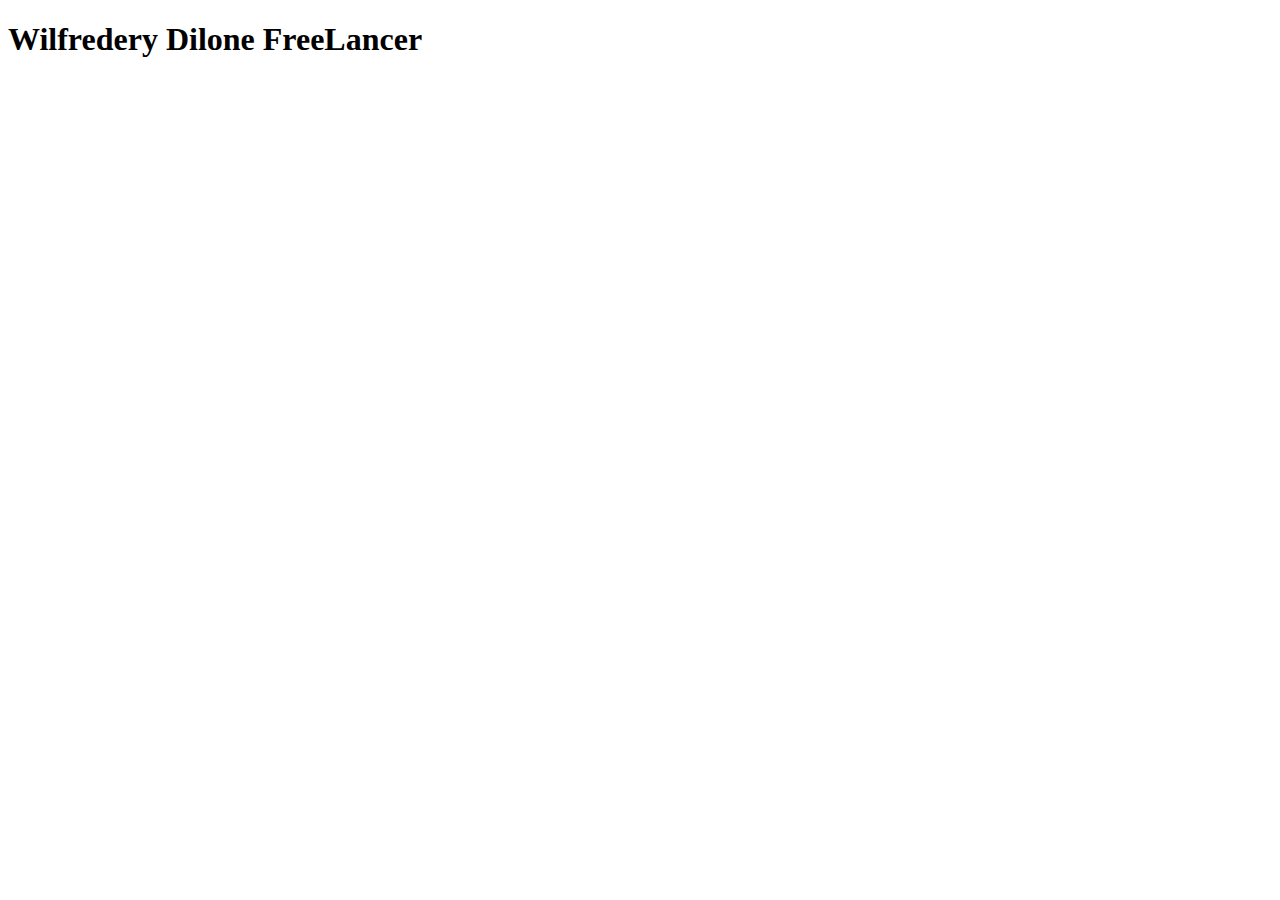
==== index.html @ 938d6bca "Se agregaron los archivos necesarios del freelancerinicio al repositorio" ====
<!DOCTYPE html>
<html lang="en">
<head>
    <meta charset="UTF-8">
    <meta name="viewport" content="width=device-width, initial-scale=1.0">
    <title>Diseñador FreeLancer</title>
</head>
<body>
    <h1>Wilfredery Dilone <span>FreeLancer</span></h1>
</body>
</html>
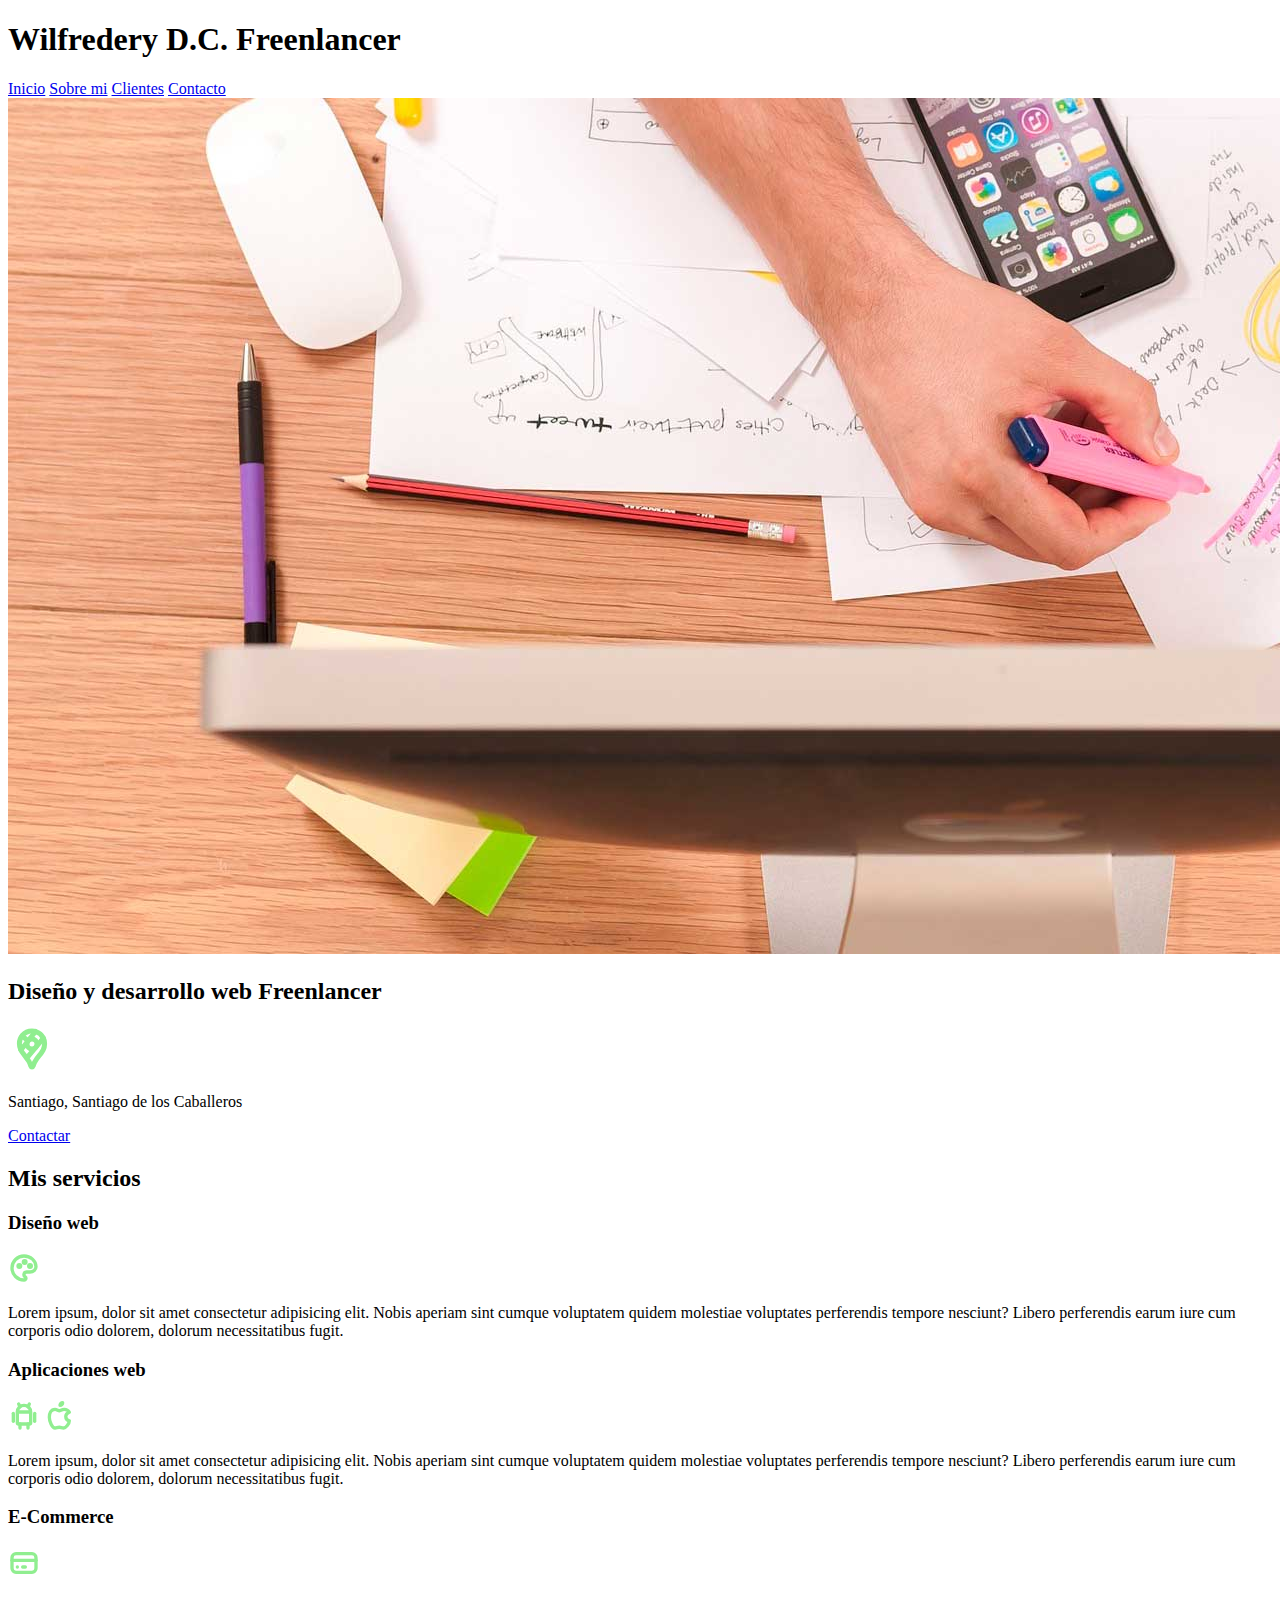
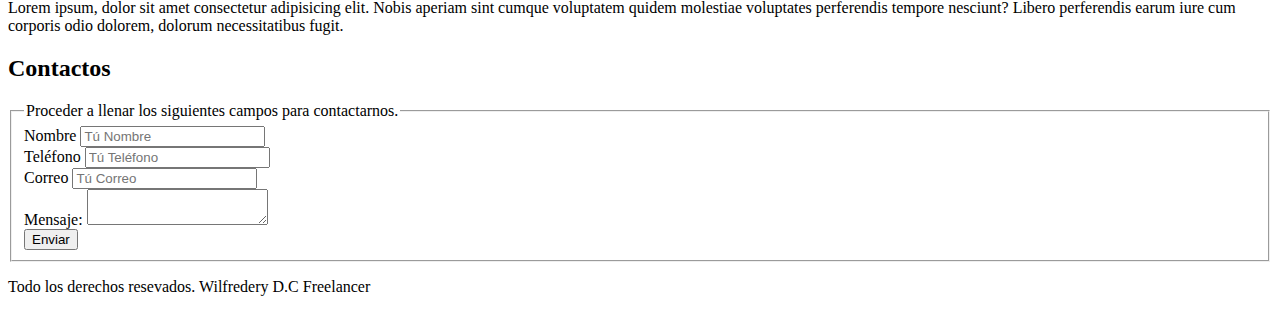
==== commit 7db2fbe2: "adding images, code HTML. The FrontEnd of the page is done." ====
--- a/index.html
+++ b/index.html
@@ -3,9 +3,101 @@
 <head>
     <meta charset="UTF-8">
     <meta name="viewport" content="width=device-width, initial-scale=1.0">
-    <title>Diseñador FreeLancer</title>
+    <title>Freelancer</title>
 </head>
 <body>
-    <h1>Wilfredery Dilone <span>FreeLancer</span></h1>
+    <header>
+        <h1>Wilfredery D.C. Freenlancer</h1>
+    </header>
+
+    <nav>
+        <a href="Nosotros.html">Inicio</a>
+        <a href="#">Sobre mi</a>
+        <a href="#">Clientes</a>
+        <a href="#">Contacto</a>
+    </nav>
+    
+    <img src="img/hero.jpg" alt="">
+    <section>
+        <h2>Diseño y desarrollo web Freenlancer</h2>
+        
+        <img src="img/brand-google-maps.svg" alt="">        
+        <p>Santiago, Santiago de los Caballeros</p>
+        <a href="#">Contactar</a>
+    </section>
+    
+
+    <main>
+        <h2>Mis servicios</h2>
+
+        <section>
+            <h3>Diseño web</h3>
+            <img src="img/palette.svg" alt="">
+            <p>Lorem ipsum, dolor sit amet consectetur adipisicing elit. Nobis aperiam sint cumque voluptatem 
+                quidem molestiae voluptates perferendis tempore nesciunt? Libero perferendis earum iure cum 
+                corporis odio dolorem, dolorum necessitatibus fugit.
+            </p>
+        </section>
+
+        <section>
+            <h3>Aplicaciones web</h3>
+            <img src="img/brand-android.svg" alt="">
+            <img src="img/brand-apple.svg" alt="">
+            <p>Lorem ipsum, dolor sit amet consectetur adipisicing elit. Nobis aperiam sint cumque voluptatem 
+                quidem molestiae voluptates perferendis tempore nesciunt? Libero perferendis earum iure cum 
+                corporis odio dolorem, dolorum necessitatibus fugit.
+            </p>
+        </section>
+
+        <section>
+            <h3>E-Commerce</h3>
+            <img src="img/credit-card.svg" alt="">
+            <p>Lorem ipsum, dolor sit amet consectetur adipisicing elit. Nobis aperiam sint cumque voluptatem 
+                quidem molestiae voluptates perferendis tempore nesciunt? Libero perferendis earum iure cum 
+                corporis odio dolorem, dolorum necessitatibus fugit.
+            </p>
+        </section>
+
+        <section>
+            <h2>Contactos</h2>
+
+            <form action="">
+                <fieldset>
+                    <legend>Proceder a llenar los siguientes campos para contactarnos.</legend>
+                    <div>
+                        <label for="">Nombre</label>
+                        <input type="text" placeholder="Tú Nombre">
+                    </div>
+
+                    <div>
+                        <label for="">Teléfono</label>
+                        <input type="tell" placeholder="Tú Teléfono">
+                    </div>
+
+                    <div>
+                        <label for="">Correo</label>
+                        <input type="email" placeholder="Tú Correo">
+                    </div>
+
+                    <div>
+                        <label for="">Mensaje: </label><textarea name="" id=""></textarea>
+                    </div>
+
+                    <div>
+                        <input type="submit" value="Enviar">
+                    </div>
+                    
+                </fieldset>
+            </form>
+        </section>
+        
+    </main>
+
+    <footer>
+        <p>Todo los derechos resevados. Wilfredery D.C Freelancer</p>
+
+    </footer>
+
+
 </body>
 </html>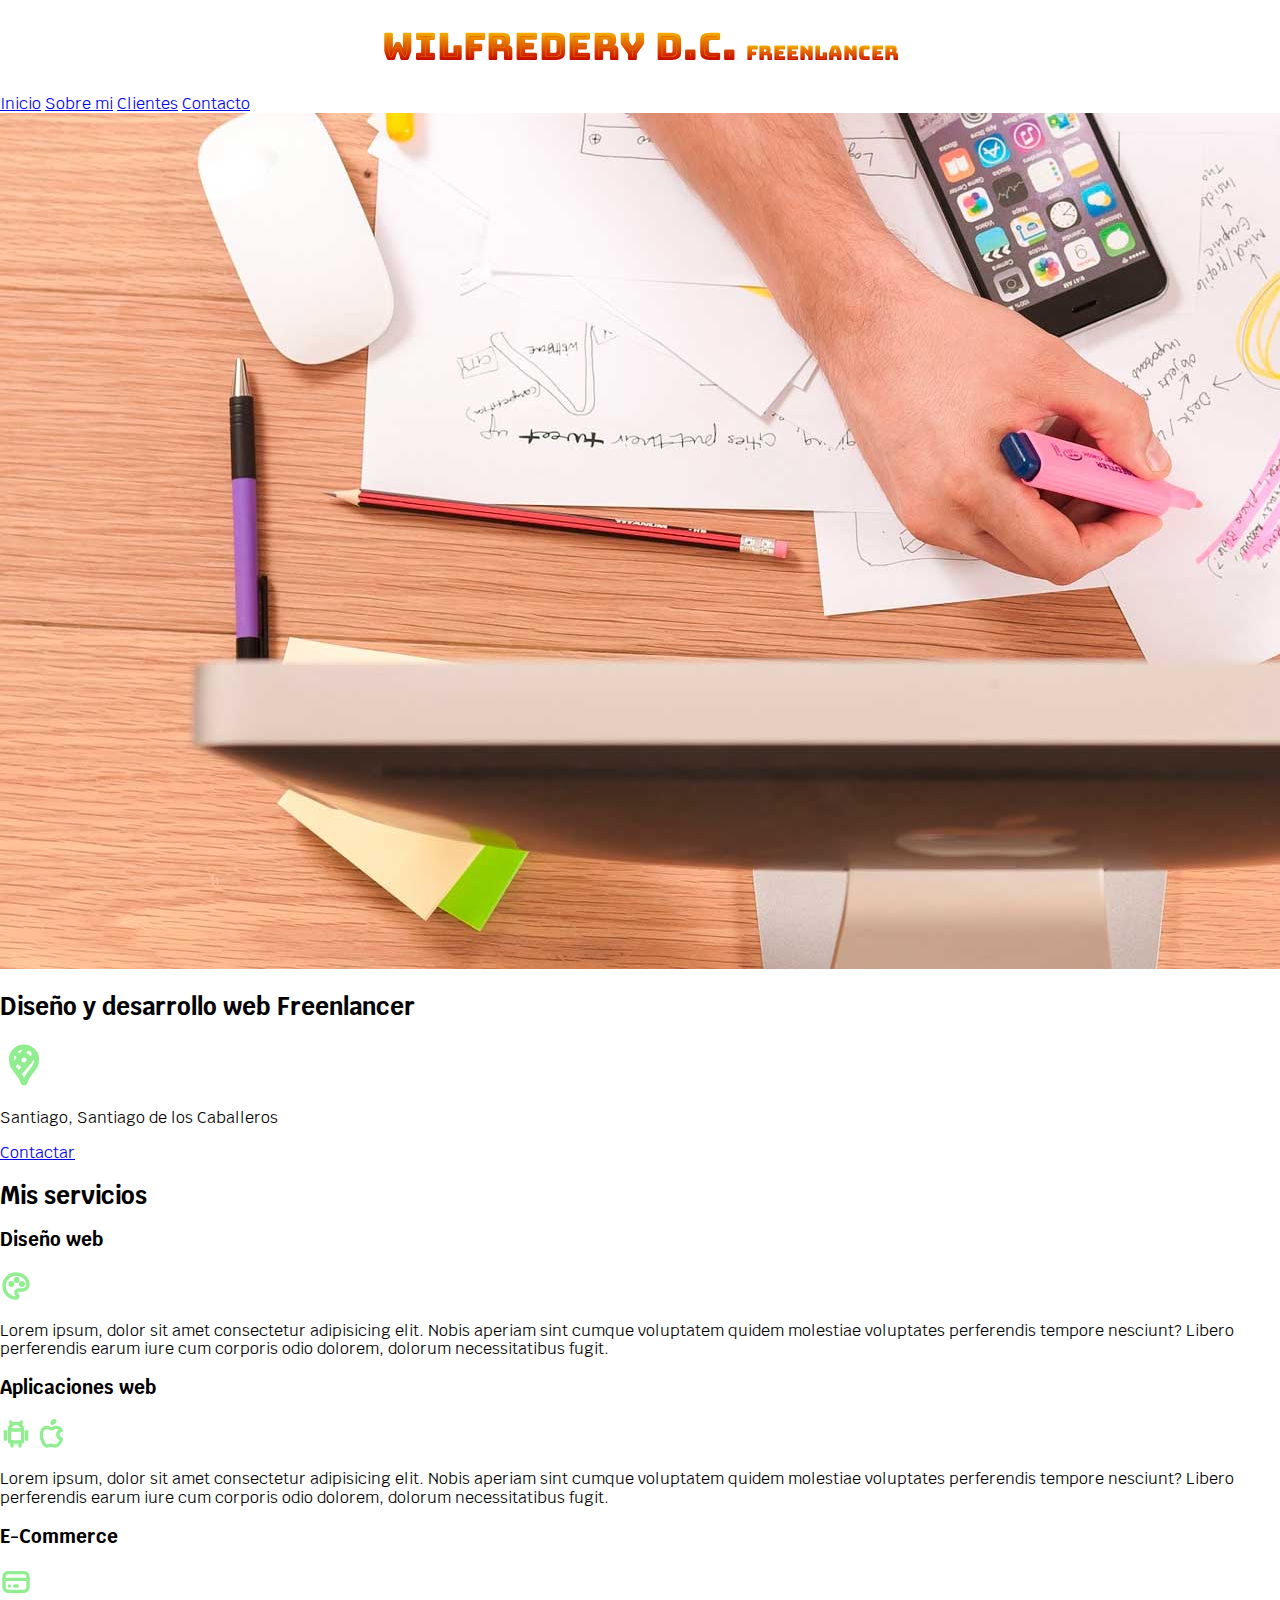
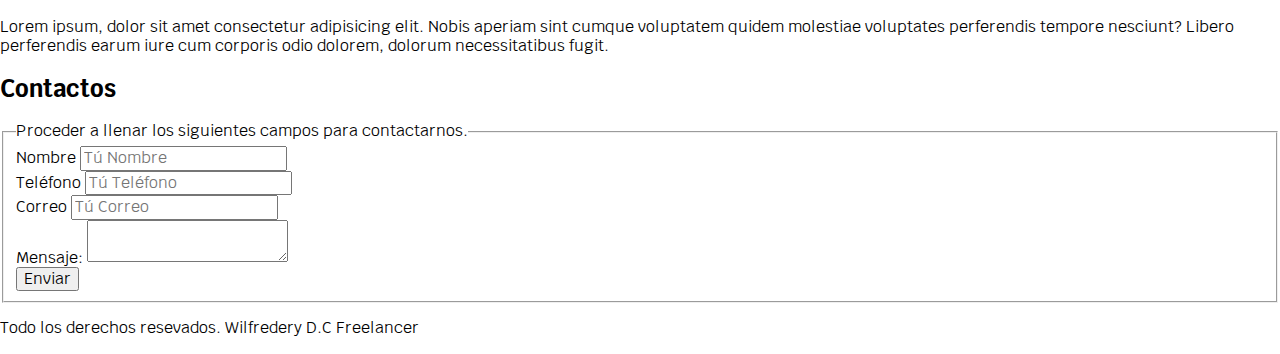
==== commit ea628e2c: "Adding fonts, starting with the css, making it better." ====
--- a/index.html
+++ b/index.html
@@ -4,10 +4,18 @@
     <meta charset="UTF-8">
     <meta name="viewport" content="width=device-width, initial-scale=1.0">
     <title>Freelancer</title>
+    <link rel="preload" href="css/normalize.css" as="style">
+    <link rel="stylesheet" href="css/normalize.css">
+    <link rel="preconnect" href="https://fonts.googleapis.com">
+    <link rel="preconnect" href="https://fonts.gstatic.com" crossorigin>
+    <link href="https://fonts.googleapis.com/css2?family=Bungee+Spice&family=Krub:wght@400;700&display=swap" rel="stylesheet">
+    <link rel="preload" href="css/css.css" as="style">
+    <link rel="stylesheet" href="css/css.css">
+    
 </head>
 <body>
     <header>
-        <h1>Wilfredery D.C. Freenlancer</h1>
+        <h1 class="titulo">Wilfredery D.C. <span>Freenlancer</span></h1>
     </header>
 
     <nav>
@@ -19,7 +27,7 @@
     
     <img src="img/hero.jpg" alt="">
     <section>
-        <h2>Diseño y desarrollo web Freenlancer</h2>
+        <h2 class="titulobackground">Diseño y desarrollo web Freenlancer</h2>
         
         <img src="img/brand-google-maps.svg" alt="">        
         <p>Santiago, Santiago de los Caballeros</p>
--- a/css/css.css
+++ b/css/css.css
@@ -0,0 +1,36 @@
+:root {
+    --blanco: #ffffff;
+    --negro: #212121;
+    --primario: #FFC107;
+    --secundario: #0097a7;
+    --gris: #757575;
+
+    --fuenteprincipal: 3.8rem;
+}
+  
+html {
+    font-size: 62.5%;
+}
+body {
+    font-size: 16px;
+    font-family: "Krub", sans-serif;
+    font-weight: 400;
+    font-style: normal;
+}
+.titulo {
+    text-align: center;
+    font-size: var(--fuenteprincipal);
+    font-family: "Bungee Spice", sans-serif;
+    font-weight: 400;
+    font-style: normal;
+} 
+
+.titulo span {
+    font-size: 2rem;
+}
+
+.titulobackground {
+    font-family: "Krub", sans-serif;
+    font-weight: 700;
+    font-style: normal;
+}--- a/css/css.css
+++ b/css/css.css
@@ -0,0 +1,36 @@
+:root {
+    --blanco: #ffffff;
+    --negro: #212121;
+    --primario: #FFC107;
+    --secundario: #0097a7;
+    --gris: #757575;
+
+    --fuenteprincipal: 3.8rem;
+}
+  
+html {
+    font-size: 62.5%;
+}
+body {
+    font-size: 16px;
+    font-family: "Krub", sans-serif;
+    font-weight: 400;
+    font-style: normal;
+}
+.titulo {
+    text-align: center;
+    font-size: var(--fuenteprincipal);
+    font-family: "Bungee Spice", sans-serif;
+    font-weight: 400;
+    font-style: normal;
+} 
+
+.titulo span {
+    font-size: 2rem;
+}
+
+.titulobackground {
+    font-family: "Krub", sans-serif;
+    font-weight: 700;
+    font-style: normal;
+}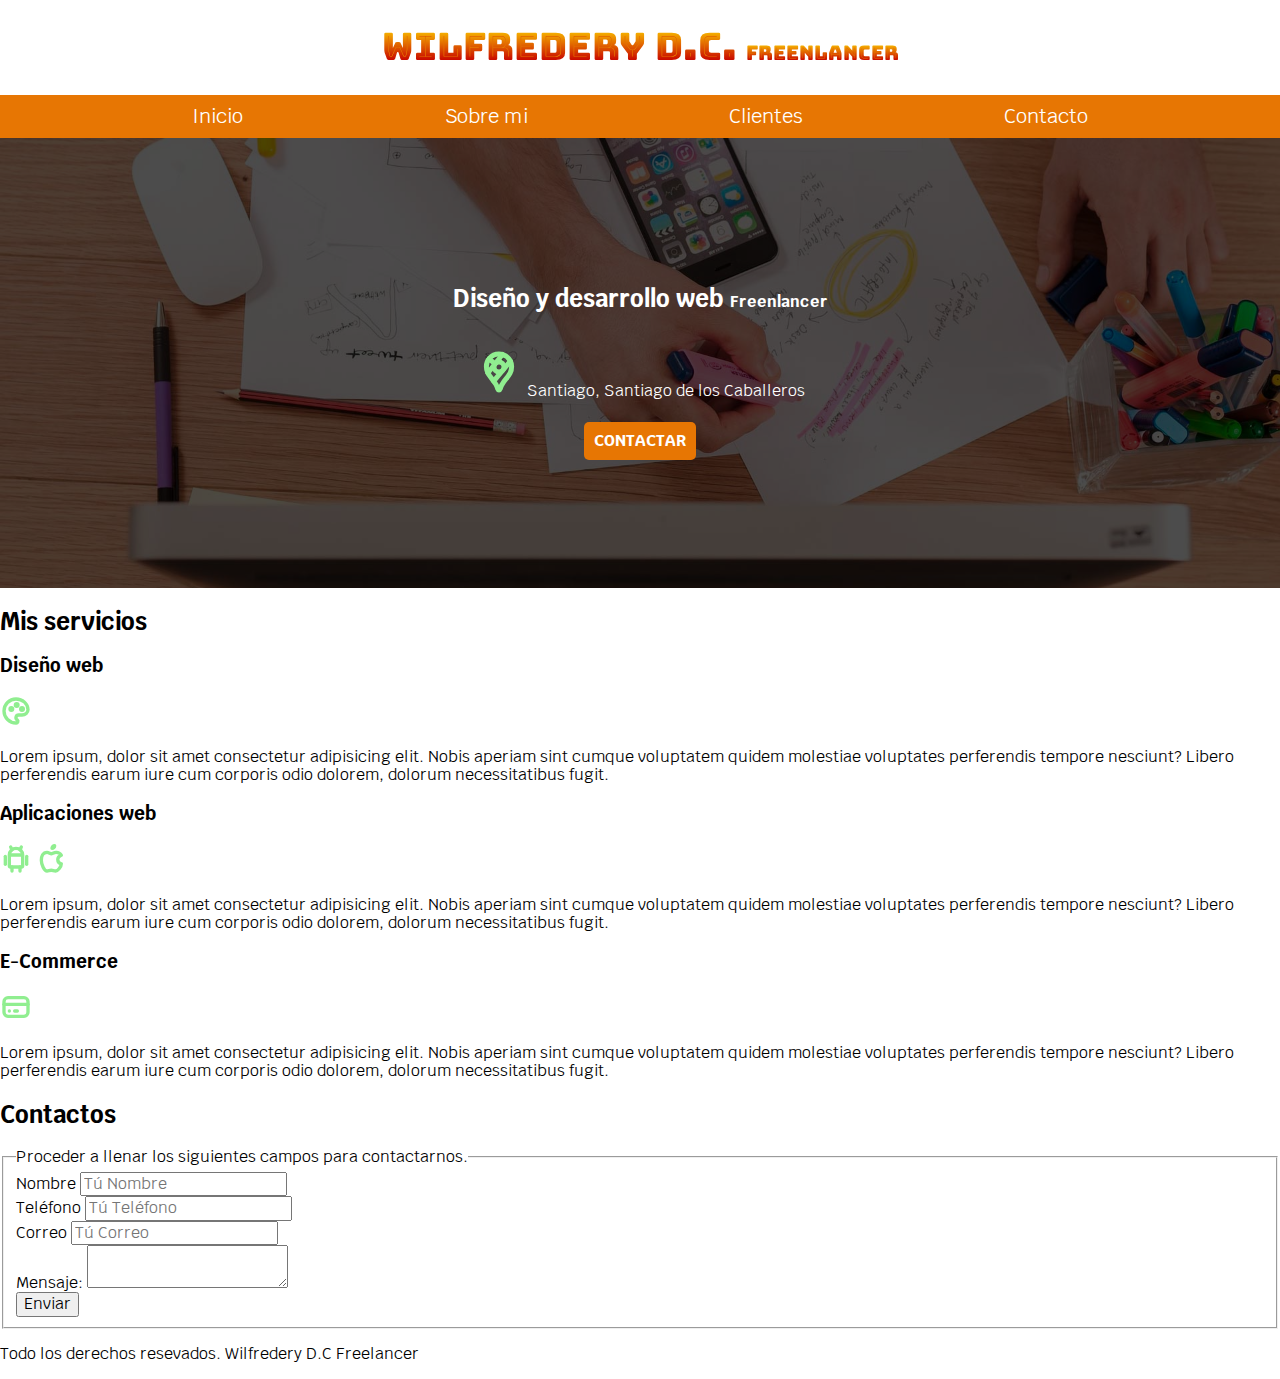
==== commit 1afdc679: "Adding more CSS code, focus on the head of the page." ====
--- a/index.html
+++ b/index.html
@@ -13,25 +13,34 @@
     <link rel="stylesheet" href="css/css.css">
     
 </head>
+
 <body>
+
     <header>
         <h1 class="titulo">Wilfredery D.C. <span>Freenlancer</span></h1>
     </header>
 
-    <nav>
-        <a href="Nosotros.html">Inicio</a>
-        <a href="#">Sobre mi</a>
-        <a href="#">Clientes</a>
-        <a href="#">Contacto</a>
-    </nav>
-    
-    <img src="img/hero.jpg" alt="">
-    <section>
-        <h2 class="titulobackground">Diseño y desarrollo web Freenlancer</h2>
-        
-        <img src="img/brand-google-maps.svg" alt="">        
-        <p>Santiago, Santiago de los Caballeros</p>
-        <a href="#">Contactar</a>
+    <div class="nav-bg">
+        <nav class="navegacion-prin contenedor">
+            <a href="Nosotros.html">Inicio</a>
+            <a href="#">Sobre mi</a>
+            <a href="#">Clientes</a>
+            <a href="#">Contacto</a>
+        </nav>
+    </div>
+ 
+    <section class="hero">
+        <div class="conte-hero">
+            <h2>Diseño y desarrollo web <span>Freenlancer</span></h2>
+             
+            <p>
+                
+                <!--<svg xmlns="http://www.w3.org/2000/svg" viewBox="0 0 24 24" fill="none" stroke="lightgreen" stroke-linecap="round" stroke-linejoin="round" width="48" height="48" stroke-width="2.5"> <path d="M12 9.5m-2.5 0a2.5 2.5 0 1 0 5 0a2.5 2.5 0 1 0 -5 0"></path> <path d="M6.428 12.494l7.314 -9.252"></path> <path d="M10.002 7.935l-2.937 -2.545"></path> <path d="M17.693 6.593l-8.336 9.979"></path> <path d="M17.591 6.376c.472 .907 .715 1.914 .709 2.935a7.263 7.263 0 0 1 -.72 3.18a19.085 19.085 0 0 1 -2.089 3c-.784 .933 -1.49 1.93 -2.11 2.98c-.314 .62 -.568 1.27 -.757 1.938c-.121 .36 -.277 .591 -.622 .591c-.315 0 -.463 -.136 -.626 -.593a10.595 10.595 0 0 0 -.779 -1.978a18.18 18.18 0 0 0 -1.423 -2.091c-.877 -1.184 -2.179 -2.535 -2.853 -4.071a7.077 7.077 0 0 1 -.621 -2.967a6.226 6.226 0 0 1 1.476 -4.055a6.25 6.25 0 0 1 4.811 -2.245a6.462 6.462 0 0 1 1.918 .284a6.255 6.255 0 0 1 3.686 3.092z"></path> </svg>-->
+                <img src="img/brand-google-maps.svg" alt="">
+                Santiago, Santiago de los Caballeros</p>
+            <a class="boton" href="#">Contactar</a>
+        </div>
+
     </section>
     
 
@@ -46,7 +55,7 @@
                 corporis odio dolorem, dolorum necessitatibus fugit.
             </p>
         </section>
-
+<!---->
         <section>
             <h3>Aplicaciones web</h3>
             <img src="img/brand-android.svg" alt="">
@@ -106,6 +115,5 @@
 
     </footer>
 
-
 </body>
 </html>--- a/css/css.css
+++ b/css/css.css
@@ -1,8 +1,8 @@
 :root {
     --blanco: #ffffff;
     --negro: #212121;
-    --primario: #FFC107;
-    --secundario: #0097a7;
+    --primario: #11f23e;
+    --secundario: #e77603;
     --gris: #757575;
 
     --fuenteprincipal: 3.8rem;
@@ -10,13 +10,20 @@
   
 html {
     font-size: 62.5%;
+    box-sizing: border-box;
+} 
+*, *:before, *:after {
+  box-sizing: inherit;
 }
+
 body {
     font-size: 16px;
+    
     font-family: "Krub", sans-serif;
     font-weight: 400;
     font-style: normal;
 }
+
 .titulo {
     text-align: center;
     font-size: var(--fuenteprincipal);
@@ -33,4 +40,92 @@
     font-family: "Krub", sans-serif;
     font-weight: 700;
     font-style: normal;
-}+} 
+
+span {
+    font-size: 1.6rem;
+}
+.boton {
+    background-color: var(--secundario);
+    color: var(--blanco);
+    text-decoration: none;
+    padding: 10px;
+    margin-top: 5px;
+    font-family: "Krub", sans-serif;
+    font-weight: 700;
+    font-style: normal;
+    text-transform: uppercase;
+    border-radius: .5rem;
+    width: 90%;
+    text-align: center;
+
+}
+
+@media (min-width: 768px) {
+    .boton {
+        width: auto;
+    }
+}
+.contenedor {
+    margin: 0 auto;
+}
+
+.nav-bg {
+    background-color: var(--secundario);
+}
+
+.navegacion-prin {
+    font-family: "Krub", sans-serif;
+    font-weight: 400;
+    font-style: normal;
+    display: flex;
+    flex-direction: column;
+    align-items: center;
+    
+}   
+
+.navegacion-prin a {
+    color: var(--blanco);
+    text-decoration: none;
+    font-size: 2rem;
+    padding: 1rem;
+    
+}
+@media (min-width: 768px) {
+    .navegacion-prin {
+        flex-direction: row;
+        justify-content: space-evenly;
+    }
+}
+
+.navegacion-prin a:hover {
+    background-color: var(--primario);
+    color: var(--negro);
+    font-weight: 700;
+}
+
+.hero {
+    background-image: url(../img/hero.jpg);
+    background-repeat: no-repeat;
+    background-size: cover;
+    height: 450px;
+    position: relative;
+}
+
+.conte-hero {
+    position: absolute;
+    background-color: rgba( 0, 0, 0, .7);
+    width: 100%;
+    height: 100%;
+    display: flex;
+    flex-direction: column;
+    align-items: center;
+    justify-content: center;
+}
+
+.conte-hero h2, .conte-hero p {
+    color: var(--blanco);
+}
+
+
+
--- a/css/css.css
+++ b/css/css.css
@@ -1,8 +1,8 @@
 :root {
     --blanco: #ffffff;
     --negro: #212121;
-    --primario: #FFC107;
-    --secundario: #0097a7;
+    --primario: #11f23e;
+    --secundario: #e77603;
     --gris: #757575;
 
     --fuenteprincipal: 3.8rem;
@@ -10,13 +10,20 @@
   
 html {
     font-size: 62.5%;
+    box-sizing: border-box;
+} 
+*, *:before, *:after {
+  box-sizing: inherit;
 }
+
 body {
     font-size: 16px;
+    
     font-family: "Krub", sans-serif;
     font-weight: 400;
     font-style: normal;
 }
+
 .titulo {
     text-align: center;
     font-size: var(--fuenteprincipal);
@@ -33,4 +40,92 @@
     font-family: "Krub", sans-serif;
     font-weight: 700;
     font-style: normal;
-}+} 
+
+span {
+    font-size: 1.6rem;
+}
+.boton {
+    background-color: var(--secundario);
+    color: var(--blanco);
+    text-decoration: none;
+    padding: 10px;
+    margin-top: 5px;
+    font-family: "Krub", sans-serif;
+    font-weight: 700;
+    font-style: normal;
+    text-transform: uppercase;
+    border-radius: .5rem;
+    width: 90%;
+    text-align: center;
+
+}
+
+@media (min-width: 768px) {
+    .boton {
+        width: auto;
+    }
+}
+.contenedor {
+    margin: 0 auto;
+}
+
+.nav-bg {
+    background-color: var(--secundario);
+}
+
+.navegacion-prin {
+    font-family: "Krub", sans-serif;
+    font-weight: 400;
+    font-style: normal;
+    display: flex;
+    flex-direction: column;
+    align-items: center;
+    
+}   
+
+.navegacion-prin a {
+    color: var(--blanco);
+    text-decoration: none;
+    font-size: 2rem;
+    padding: 1rem;
+    
+}
+@media (min-width: 768px) {
+    .navegacion-prin {
+        flex-direction: row;
+        justify-content: space-evenly;
+    }
+}
+
+.navegacion-prin a:hover {
+    background-color: var(--primario);
+    color: var(--negro);
+    font-weight: 700;
+}
+
+.hero {
+    background-image: url(../img/hero.jpg);
+    background-repeat: no-repeat;
+    background-size: cover;
+    height: 450px;
+    position: relative;
+}
+
+.conte-hero {
+    position: absolute;
+    background-color: rgba( 0, 0, 0, .7);
+    width: 100%;
+    height: 100%;
+    display: flex;
+    flex-direction: column;
+    align-items: center;
+    justify-content: center;
+}
+
+.conte-hero h2, .conte-hero p {
+    color: var(--blanco);
+}
+
+
+
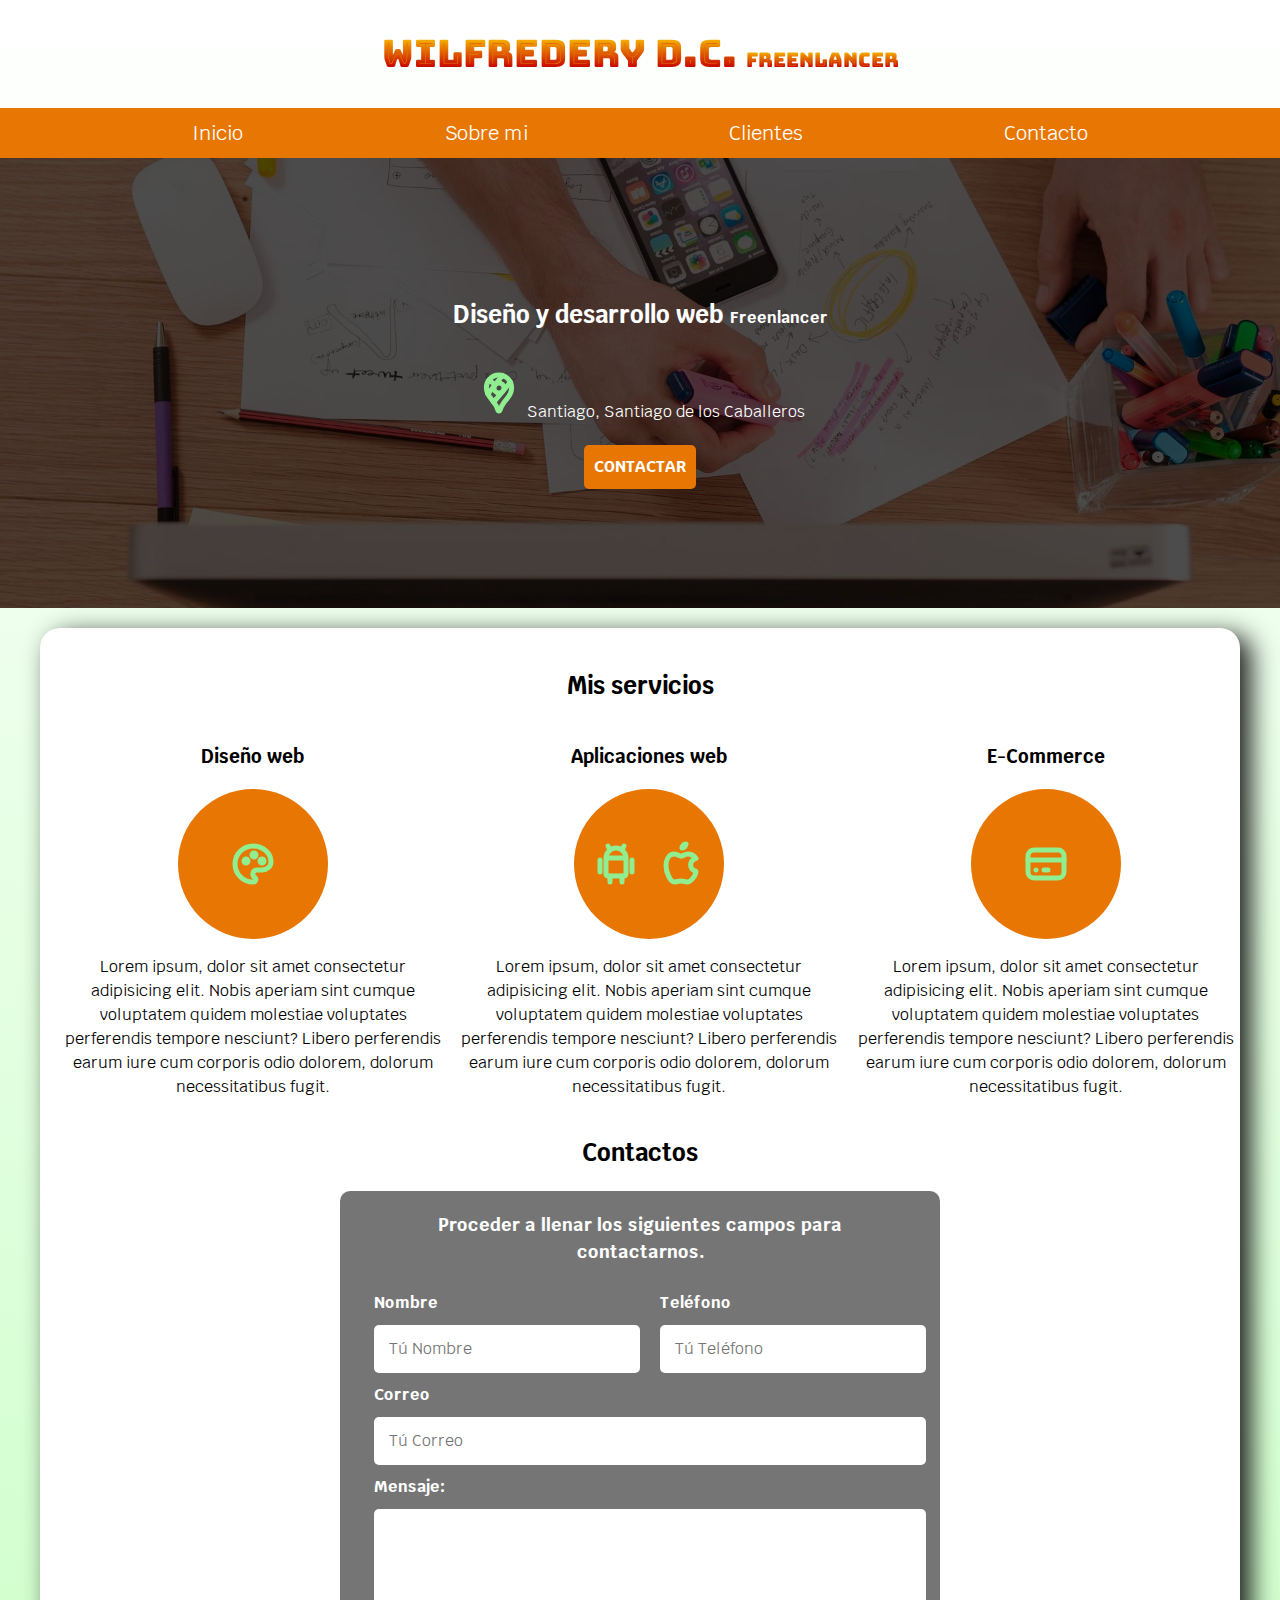
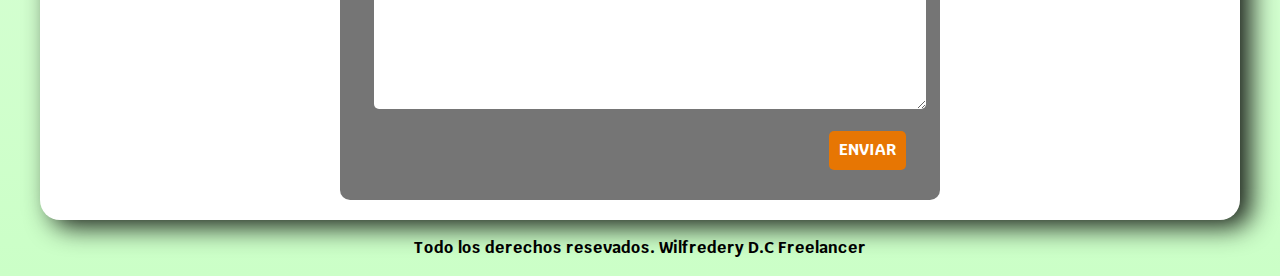
==== commit 9e196e4c: "Deleted som unused files, CSS on the web site completed." ====
--- a/index.html
+++ b/index.html
@@ -21,8 +21,8 @@
     </header>
 
     <div class="nav-bg">
-        <nav class="navegacion-prin contenedor">
-            <a href="Nosotros.html">Inicio</a>
+        <nav class="navegacion-prin">
+            <a href="#">Inicio</a>
             <a href="#">Sobre mi</a>
             <a href="#">Clientes</a>
             <a href="#">Contacto</a>
@@ -44,73 +44,87 @@
     </section>
     
 
-    <main>
+    <main class="contenedormain sombra">
         <h2>Mis servicios</h2>
+        <div class="servicios">
+            
+            <section class="servicio">
+                <h3>Diseño web</h3>
+                <div class="iconos">
+                    <svg xmlns="http://www.w3.org/2000/svg" viewBox="0 0 24 24" fill="none" stroke="lightgreen" stroke-linecap="round" stroke-linejoin="round" width="48" height="48" stroke-width="2.5"> <path d="M12 21a9 9 0 0 1 0 -18c4.97 0 9 3.582 9 8c0 1.06 -.474 2.078 -1.318 2.828c-.844 .75 -1.989 1.172 -3.182 1.172h-2.5a2 2 0 0 0 -1 3.75a1.3 1.3 0 0 1 -1 2.25"></path> <path d="M8.5 10.5m-1 0a1 1 0 1 0 2 0a1 1 0 1 0 -2 0"></path> <path d="M12.5 7.5m-1 0a1 1 0 1 0 2 0a1 1 0 1 0 -2 0"></path> <path d="M16.5 10.5m-1 0a1 1 0 1 0 2 0a1 1 0 1 0 -2 0"></path> </svg> 
+                </div>
+                
+                <p>Lorem ipsum, dolor sit amet consectetur adipisicing elit. Nobis aperiam sint cumque voluptatem 
+                    quidem molestiae voluptates perferendis tempore nesciunt? Libero perferendis earum iure cum 
+                    corporis odio dolorem, dolorum necessitatibus fugit.
+                </p>
+            </section>
 
-        <section>
-            <h3>Diseño web</h3>
-            <img src="img/palette.svg" alt="">
-            <p>Lorem ipsum, dolor sit amet consectetur adipisicing elit. Nobis aperiam sint cumque voluptatem 
-                quidem molestiae voluptates perferendis tempore nesciunt? Libero perferendis earum iure cum 
-                corporis odio dolorem, dolorum necessitatibus fugit.
-            </p>
-        </section>
-<!---->
-        <section>
-            <h3>Aplicaciones web</h3>
-            <img src="img/brand-android.svg" alt="">
-            <img src="img/brand-apple.svg" alt="">
-            <p>Lorem ipsum, dolor sit amet consectetur adipisicing elit. Nobis aperiam sint cumque voluptatem 
-                quidem molestiae voluptates perferendis tempore nesciunt? Libero perferendis earum iure cum 
-                corporis odio dolorem, dolorum necessitatibus fugit.
-            </p>
-        </section>
+            <section class="servicio">
+                <h3>Aplicaciones web</h3>
+                <div class="iconos">
+                    <svg xmlns="http://www.w3.org/2000/svg" viewBox="0 0 24 24" fill="none" stroke="lightgreen" stroke-linecap="round" stroke-linejoin="round" width="48" height="48" stroke-width="2.5"> <path d="M4 10l0 6"></path> <path d="M20 10l0 6"></path> <path d="M7 9h10v8a1 1 0 0 1 -1 1h-8a1 1 0 0 1 -1 -1v-8a5 5 0 0 1 10 0"></path> <path d="M8 3l1 2"></path> <path d="M16 3l-1 2"></path> <path d="M9 18l0 3"></path> <path d="M15 18l0 3"></path> </svg> 
+                    
+                    <svg xmlns="http://www.w3.org/2000/svg" viewBox="0 0 24 24" fill="none" stroke="lightgreen" stroke-linecap="round" stroke-linejoin="round" width="48" height="48" stroke-width="2.5"> <path d="M8.286 7.008c-3.216 0 -4.286 3.23 -4.286 5.92c0 3.229 2.143 8.072 4.286 8.072c1.165 -.05 1.799 -.538 3.214 -.538c1.406 0 1.607 .538 3.214 .538s4.286 -3.229 4.286 -5.381c-.03 -.011 -2.649 -.434 -2.679 -3.23c-.02 -2.335 2.589 -3.179 2.679 -3.228c-1.096 -1.606 -3.162 -2.113 -3.75 -2.153c-1.535 -.12 -3.032 1.077 -3.75 1.077c-.729 0 -2.036 -1.077 -3.214 -1.077z"></path> <path d="M12 4a2 2 0 0 0 2 -2a2 2 0 0 0 -2 2"></path> </svg> 
+                </div>
+                
+                <p>Lorem ipsum, dolor sit amet consectetur adipisicing elit. Nobis aperiam sint cumque voluptatem 
+                    quidem molestiae voluptates perferendis tempore nesciunt? Libero perferendis earum iure cum 
+                    corporis odio dolorem, dolorum necessitatibus fugit.
+                </p>
+            </section>
 
-        <section>
-            <h3>E-Commerce</h3>
-            <img src="img/credit-card.svg" alt="">
-            <p>Lorem ipsum, dolor sit amet consectetur adipisicing elit. Nobis aperiam sint cumque voluptatem 
-                quidem molestiae voluptates perferendis tempore nesciunt? Libero perferendis earum iure cum 
-                corporis odio dolorem, dolorum necessitatibus fugit.
-            </p>
-        </section>
-
+            <section class="servicio">
+                <h3>E-Commerce</h3>
+                <div class="iconos">
+                    <svg xmlns="http://www.w3.org/2000/svg" viewBox="0 0 24 24" fill="none" stroke="lightgreen" stroke-linecap="round" stroke-linejoin="round" width="48" height="48" stroke-width="2.5"> <path d="M3 5m0 3a3 3 0 0 1 3 -3h12a3 3 0 0 1 3 3v8a3 3 0 0 1 -3 3h-12a3 3 0 0 1 -3 -3z"></path> <path d="M3 10l18 0"></path> <path d="M7 15l.01 0"></path> <path d="M11 15l2 0"></path> </svg> 
+                </div>
+                
+                <p>Lorem ipsum, dolor sit amet consectetur adipisicing elit. Nobis aperiam sint cumque voluptatem 
+                    quidem molestiae voluptates perferendis tempore nesciunt? Libero perferendis earum iure cum 
+                    corporis odio dolorem, dolorum necessitatibus fugit.
+                </p>
+            </section>
+        </div>
+      
         <section>
             <h2>Contactos</h2>
-
-            <form action="">
+    
+            <form class="formulario">
                 <fieldset>
                     <legend>Proceder a llenar los siguientes campos para contactarnos.</legend>
-                    <div>
-                        <label for="">Nombre</label>
-                        <input type="text" placeholder="Tú Nombre">
+
+                    <div class="conte-campo">
+                        <div class="campo">
+                            <label for="">Nombre</label>
+                            <input class="input-text" type="text" placeholder="Tú Nombre">
+                        </div>
+        
+                        <div class="campo">
+                            <label for="">Teléfono</label>
+                            <input class="input-text" type="tell" placeholder="Tú Teléfono">
+                        </div>
+        
+                        <div class="campo">
+                            <label for="">Correo</label>
+                            <input class="input-text" type="email" placeholder="Tú Correo">
+                        </div>
+        
+                        <div class="campo">
+                            <label for="">Mensaje: </label><textarea class="input-text" name="" id=""></textarea>
+                        </div>
                     </div>
-
-                    <div>
-                        <label for="">Teléfono</label>
-                        <input type="tell" placeholder="Tú Teléfono">
+        
+                    <div class="alinear-derecha flex">
+                        <input class="boton w-ms-100" type="submit" value="Enviar">
                     </div>
-
-                    <div>
-                        <label for="">Correo</label>
-                        <input type="email" placeholder="Tú Correo">
-                    </div>
-
-                    <div>
-                        <label for="">Mensaje: </label><textarea name="" id=""></textarea>
-                    </div>
-
-                    <div>
-                        <input type="submit" value="Enviar">
-                    </div>
-                    
                 </fieldset>
             </form>
         </section>
-        
     </main>
 
-    <footer>
+    
+    <footer class="footer">
         <p>Todo los derechos resevados. Wilfredery D.C Freelancer</p>
 
     </footer>
--- a/css/css.css
+++ b/css/css.css
@@ -4,14 +4,18 @@
     --primario: #11f23e;
     --secundario: #e77603;
     --gris: #757575;
-
+    --fondopagina: #cbffc7;
     --fuenteprincipal: 3.8rem;
 }
   
 html {
     font-size: 62.5%;
     box-sizing: border-box;
-} 
+    background-image: linear-gradient(to top, var(--fondopagina) 0%, var(--blanco) 100%);
+    line-height: 1.5;
+    /*scroll-snap-type: y mandatory;
+} */
+
 *, *:before, *:after {
   box-sizing: inherit;
 }
@@ -23,6 +27,19 @@
     font-weight: 400;
     font-style: normal;
 }
+h2 {
+    text-align: center;
+}
+
+
+.sombra {
+    -webkit-box-shadow: 11px 7px 26px 0px rgba(0,0,0,0.88);
+    -moz-box-shadow: 11px 7px 26px 0px rgba(0,0,0,0.88);
+    box-shadow: 11px 7px 26px 0px rgba(0,0,0,0.88);
+    background-color: var(--blanco);
+    border-radius: 2rem;
+    padding: 2rem;
+}
 
 .titulo {
     text-align: center;
@@ -58,16 +75,40 @@
     border-radius: .5rem;
     width: 90%;
     text-align: center;
-
+    border: none;
+}
+
+.boton:hover {
+    cursor: pointer;
 }
 
 @media (min-width: 768px) {
     .boton {
+        width: auto; /*Esto para que tome el espacio de la pantalla del boton.*/
+    }
+} 
+
+/*UTILIDADES*/
+.w-ms-100 {
+    width: 100%;
+}
+@media (min-width: 768px) {
+    .w-ms-100 {
         width: auto;
     }
 }
-.contenedor {
+
+.flex {
+    display: flex; 
+}
+
+.alinear-derecha {   
+    justify-content: flex-end;
+}
+
+.contenedormain {
     margin: 0 auto;
+    max-width: 120rem;
 }
 
 .nav-bg {
@@ -110,6 +151,7 @@
     background-size: cover;
     height: 450px;
     position: relative;
+    margin-bottom: 2rem;
 }
 
 .conte-hero {
@@ -127,5 +169,89 @@
     color: var(--blanco);
 }
 
-
-
+/*.servicios, .navegacion-prin, .formulario {
+    scroll-snap-align: center;
+    scroll-snap-stop: always;
+}*/
+@media (min-width: 768px) {
+    .servicios {
+        display: grid;
+        grid-template-columns: repeat(3, 33.3%);
+        /*grid: 200px 800px / 300px 300px;*/
+        column-gap: 1rem;
+    }
+}
+
+.servicio {
+    display: flex;
+    flex-direction: column;
+    align-items: center;
+}
+.servicio p{
+    text-align: center;
+}
+.servicio .iconos {
+    height: 15rem;
+    width: 15rem;
+    background-color: var(--secundario);
+    border-radius: 50%;
+    display: flex;
+    justify-content: space-evenly;
+    align-items: center;
+}
+.formulario {
+    background-color: var(--gris);
+    width: min(60rem, 100%); /*utiliza el min del espacio en ese rango con el background color.*/
+    margin: 0 auto;
+    padding: 2rem;
+    border-radius: 1rem;
+
+}
+.formulario fieldset{
+    border: none;
+}
+
+.formulario legend {
+    text-align: center;
+    font-size: 1.8rem;
+    font-family: "Krub", sans-serif;
+    font-weight: 700;
+    margin-bottom: 2rem;
+    color: var(--blanco);
+}
+@media (min-width: 768px) {
+    .conte-campo {
+        display: grid;
+        grid-template-columns: repeat(2, 50%);
+        column-gap: 2rem;
+    }
+
+    .campo:nth-child(3), .campo:nth-child(4) {
+        grid-column: 1 / 3;
+    }
+}
+.campo {
+    margin-bottom: 1rem;
+}
+.campo label {
+    color: var(--blanco);
+    font-weight: bold;
+    display: block;
+    margin-bottom: 1rem;
+}
+
+.input-text {
+    width: 100%;
+    border: none;
+    border-radius: .5rem;
+    padding: 1.5rem;
+}
+
+.campo textarea {
+    height: 20rem;
+}
+
+.footer {
+    text-align: center;
+    font-weight: bold;
+}--- a/css/css.css
+++ b/css/css.css
@@ -4,14 +4,18 @@
     --primario: #11f23e;
     --secundario: #e77603;
     --gris: #757575;
-
+    --fondopagina: #cbffc7;
     --fuenteprincipal: 3.8rem;
 }
   
 html {
     font-size: 62.5%;
     box-sizing: border-box;
-} 
+    background-image: linear-gradient(to top, var(--fondopagina) 0%, var(--blanco) 100%);
+    line-height: 1.5;
+    /*scroll-snap-type: y mandatory;
+} */
+
 *, *:before, *:after {
   box-sizing: inherit;
 }
@@ -23,6 +27,19 @@
     font-weight: 400;
     font-style: normal;
 }
+h2 {
+    text-align: center;
+}
+
+
+.sombra {
+    -webkit-box-shadow: 11px 7px 26px 0px rgba(0,0,0,0.88);
+    -moz-box-shadow: 11px 7px 26px 0px rgba(0,0,0,0.88);
+    box-shadow: 11px 7px 26px 0px rgba(0,0,0,0.88);
+    background-color: var(--blanco);
+    border-radius: 2rem;
+    padding: 2rem;
+}
 
 .titulo {
     text-align: center;
@@ -58,16 +75,40 @@
     border-radius: .5rem;
     width: 90%;
     text-align: center;
-
+    border: none;
+}
+
+.boton:hover {
+    cursor: pointer;
 }
 
 @media (min-width: 768px) {
     .boton {
+        width: auto; /*Esto para que tome el espacio de la pantalla del boton.*/
+    }
+} 
+
+/*UTILIDADES*/
+.w-ms-100 {
+    width: 100%;
+}
+@media (min-width: 768px) {
+    .w-ms-100 {
         width: auto;
     }
 }
-.contenedor {
+
+.flex {
+    display: flex; 
+}
+
+.alinear-derecha {   
+    justify-content: flex-end;
+}
+
+.contenedormain {
     margin: 0 auto;
+    max-width: 120rem;
 }
 
 .nav-bg {
@@ -110,6 +151,7 @@
     background-size: cover;
     height: 450px;
     position: relative;
+    margin-bottom: 2rem;
 }
 
 .conte-hero {
@@ -127,5 +169,89 @@
     color: var(--blanco);
 }
 
-
-
+/*.servicios, .navegacion-prin, .formulario {
+    scroll-snap-align: center;
+    scroll-snap-stop: always;
+}*/
+@media (min-width: 768px) {
+    .servicios {
+        display: grid;
+        grid-template-columns: repeat(3, 33.3%);
+        /*grid: 200px 800px / 300px 300px;*/
+        column-gap: 1rem;
+    }
+}
+
+.servicio {
+    display: flex;
+    flex-direction: column;
+    align-items: center;
+}
+.servicio p{
+    text-align: center;
+}
+.servicio .iconos {
+    height: 15rem;
+    width: 15rem;
+    background-color: var(--secundario);
+    border-radius: 50%;
+    display: flex;
+    justify-content: space-evenly;
+    align-items: center;
+}
+.formulario {
+    background-color: var(--gris);
+    width: min(60rem, 100%); /*utiliza el min del espacio en ese rango con el background color.*/
+    margin: 0 auto;
+    padding: 2rem;
+    border-radius: 1rem;
+
+}
+.formulario fieldset{
+    border: none;
+}
+
+.formulario legend {
+    text-align: center;
+    font-size: 1.8rem;
+    font-family: "Krub", sans-serif;
+    font-weight: 700;
+    margin-bottom: 2rem;
+    color: var(--blanco);
+}
+@media (min-width: 768px) {
+    .conte-campo {
+        display: grid;
+        grid-template-columns: repeat(2, 50%);
+        column-gap: 2rem;
+    }
+
+    .campo:nth-child(3), .campo:nth-child(4) {
+        grid-column: 1 / 3;
+    }
+}
+.campo {
+    margin-bottom: 1rem;
+}
+.campo label {
+    color: var(--blanco);
+    font-weight: bold;
+    display: block;
+    margin-bottom: 1rem;
+}
+
+.input-text {
+    width: 100%;
+    border: none;
+    border-radius: .5rem;
+    padding: 1.5rem;
+}
+
+.campo textarea {
+    height: 20rem;
+}
+
+.footer {
+    text-align: center;
+    font-weight: bold;
+}